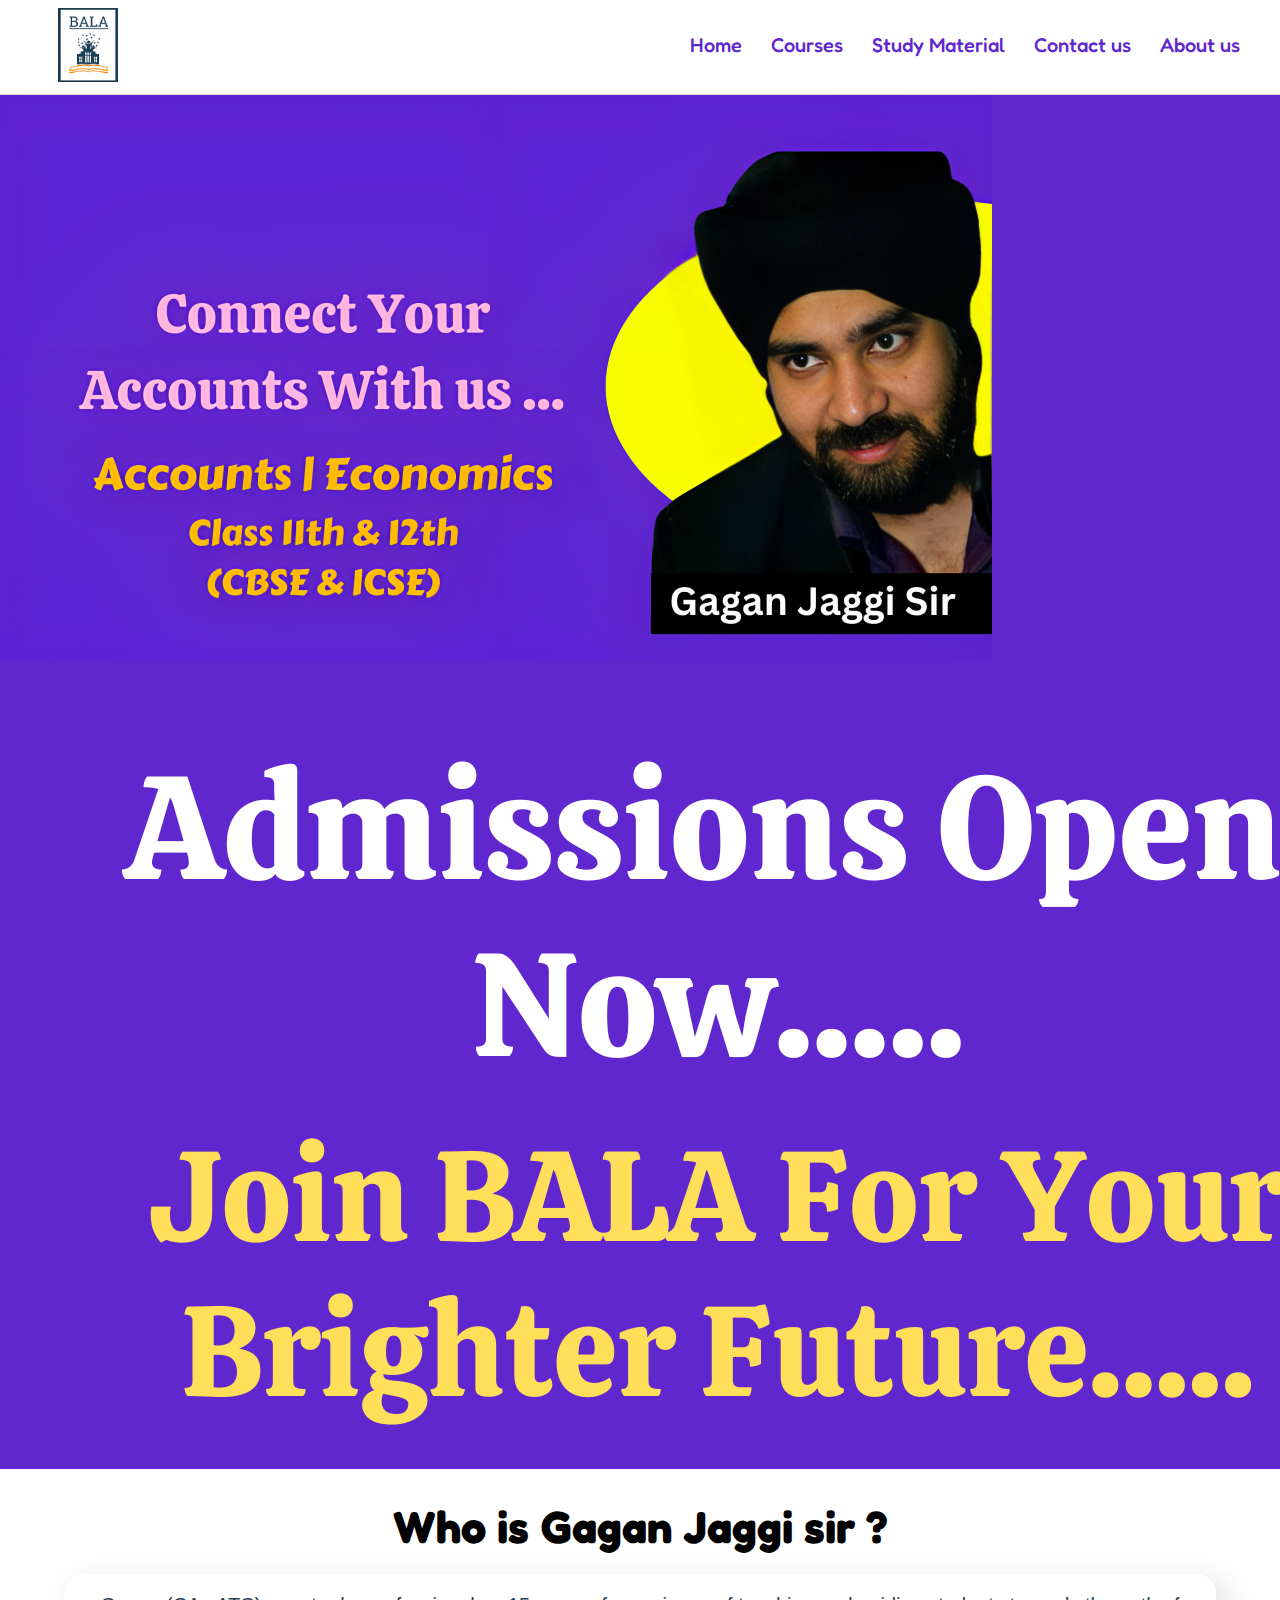
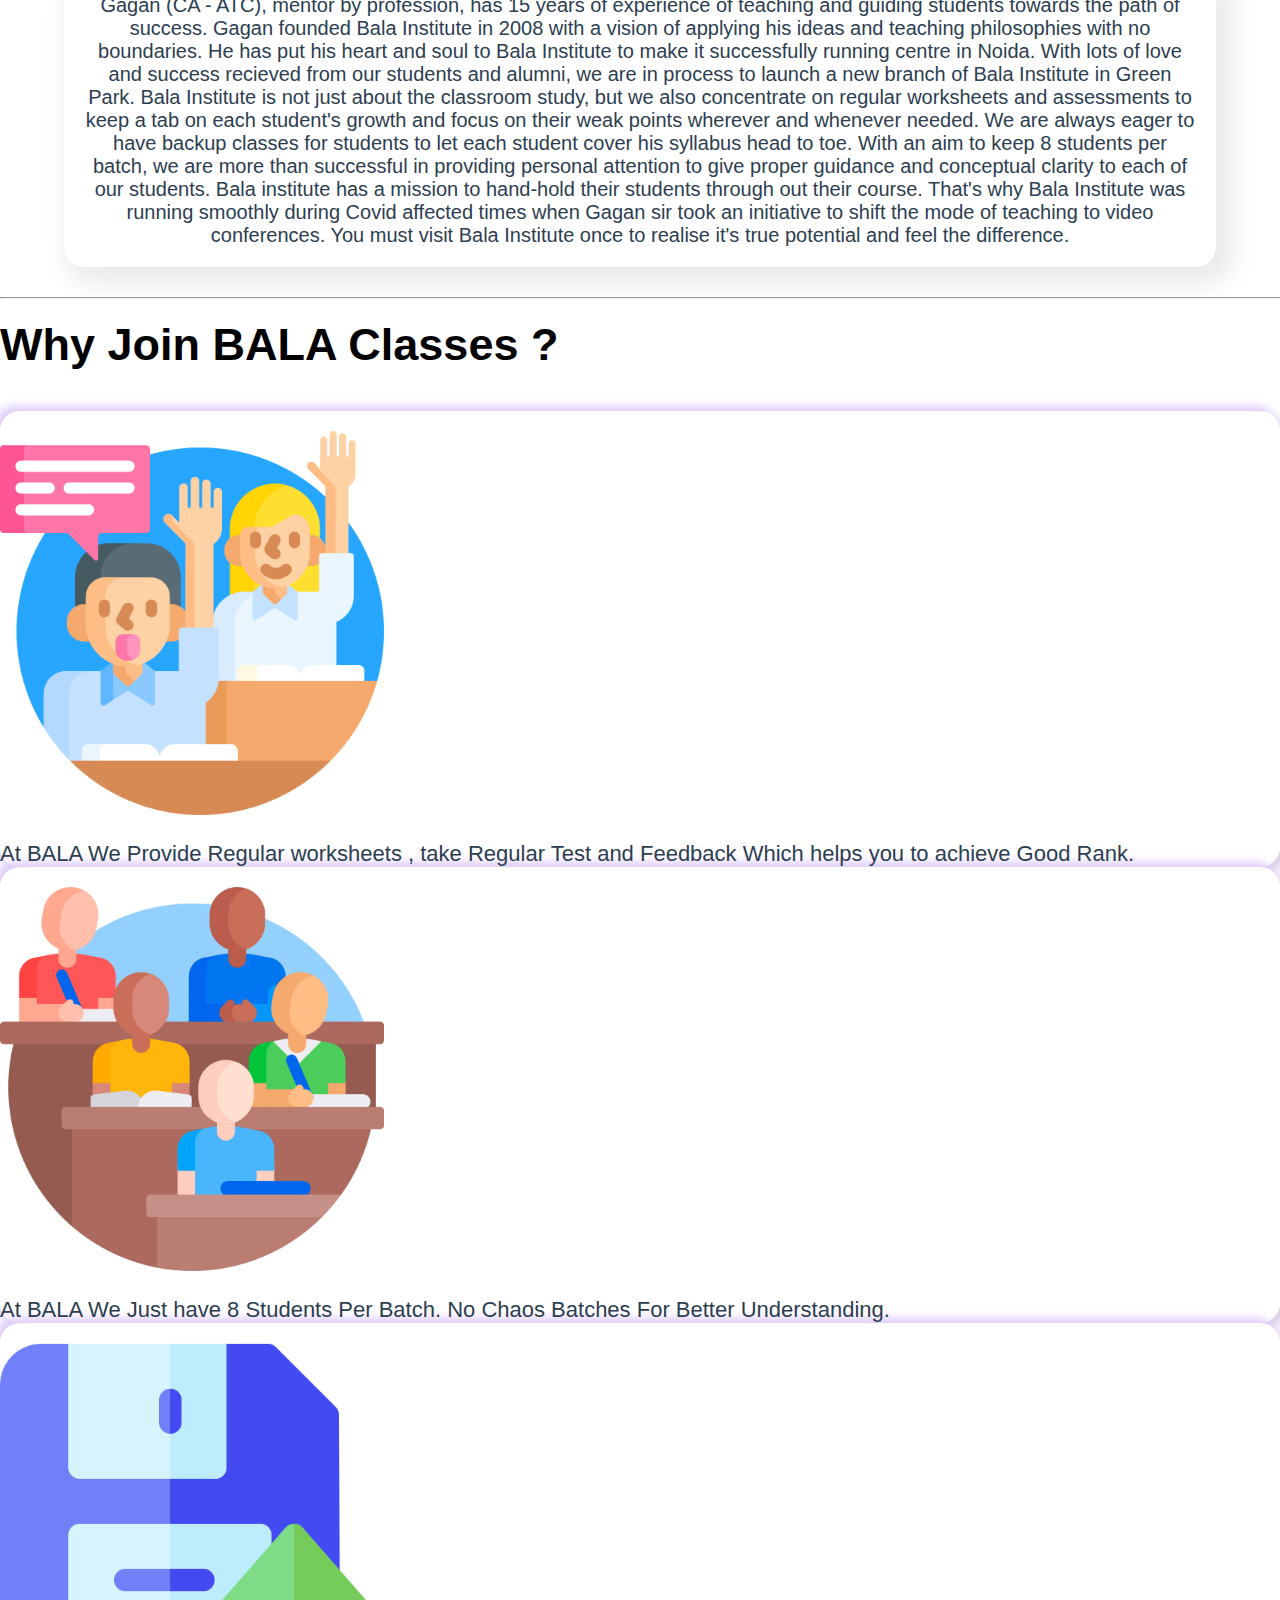
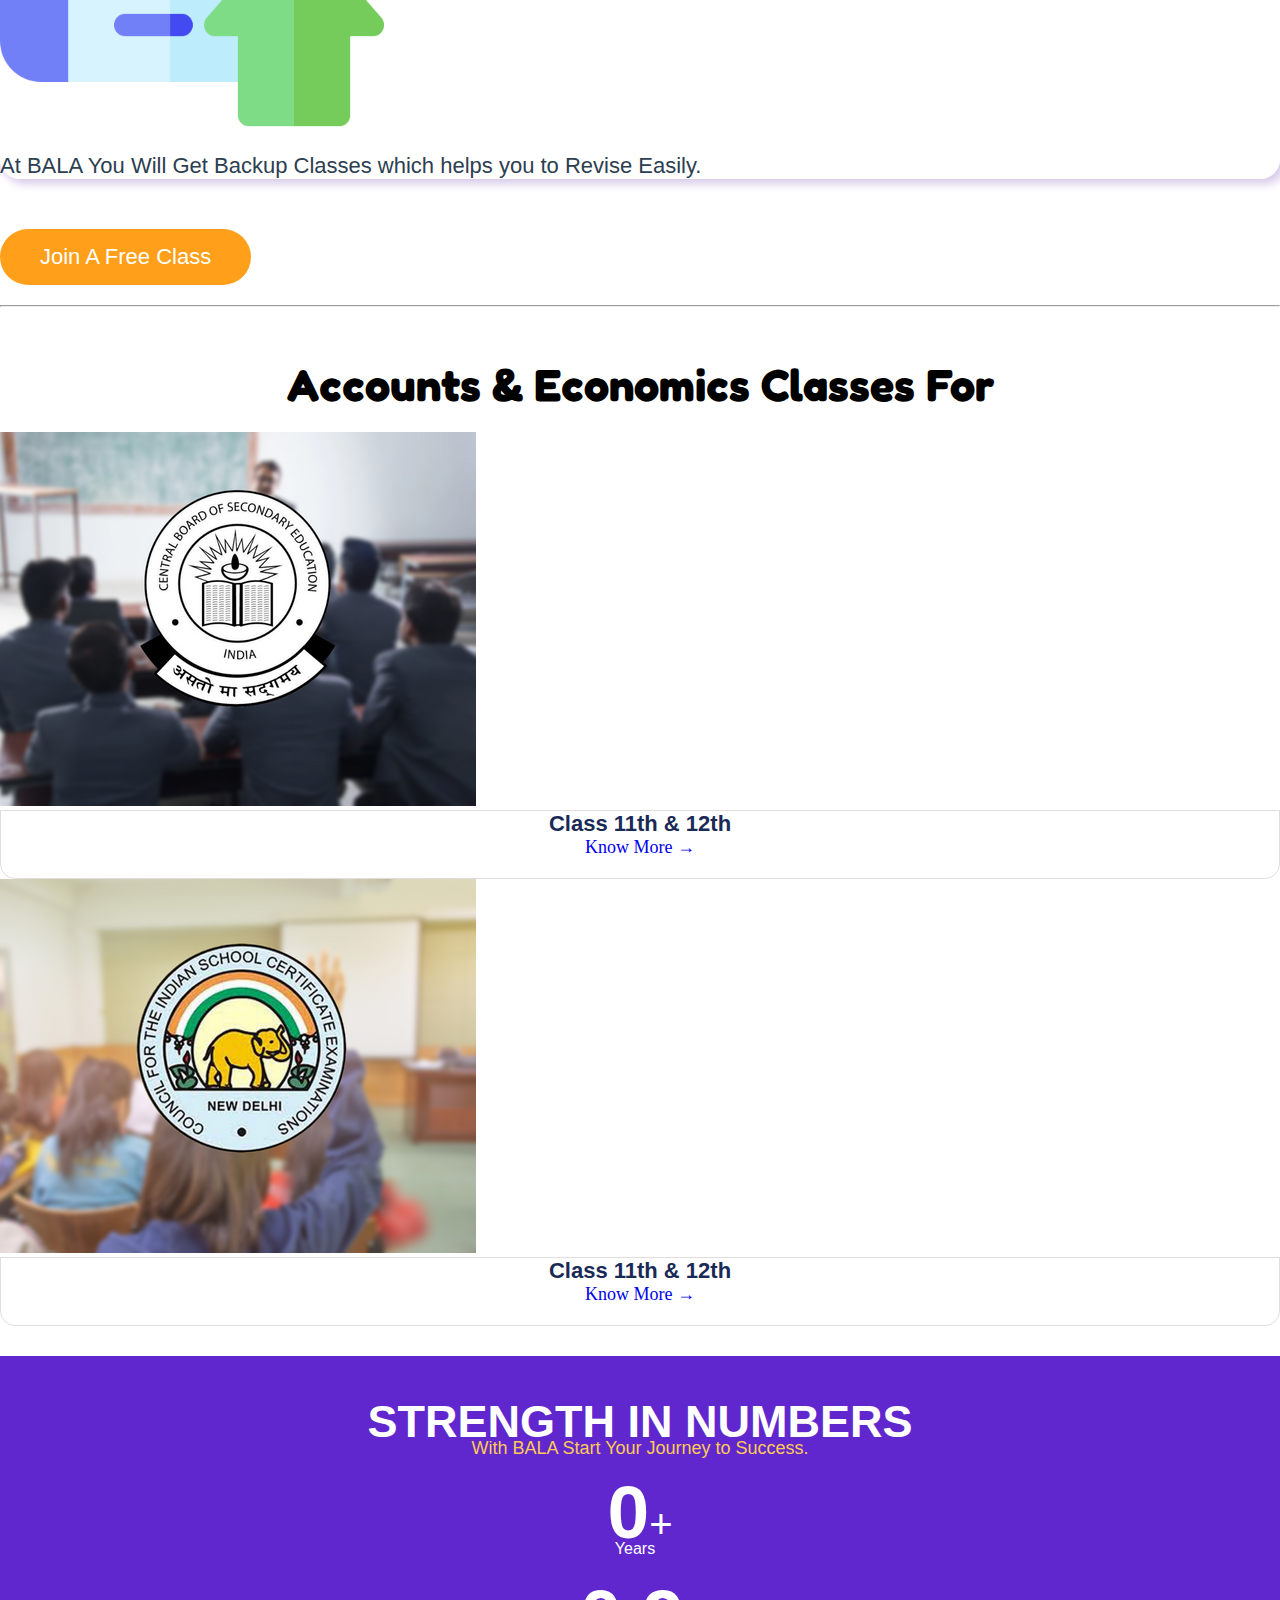
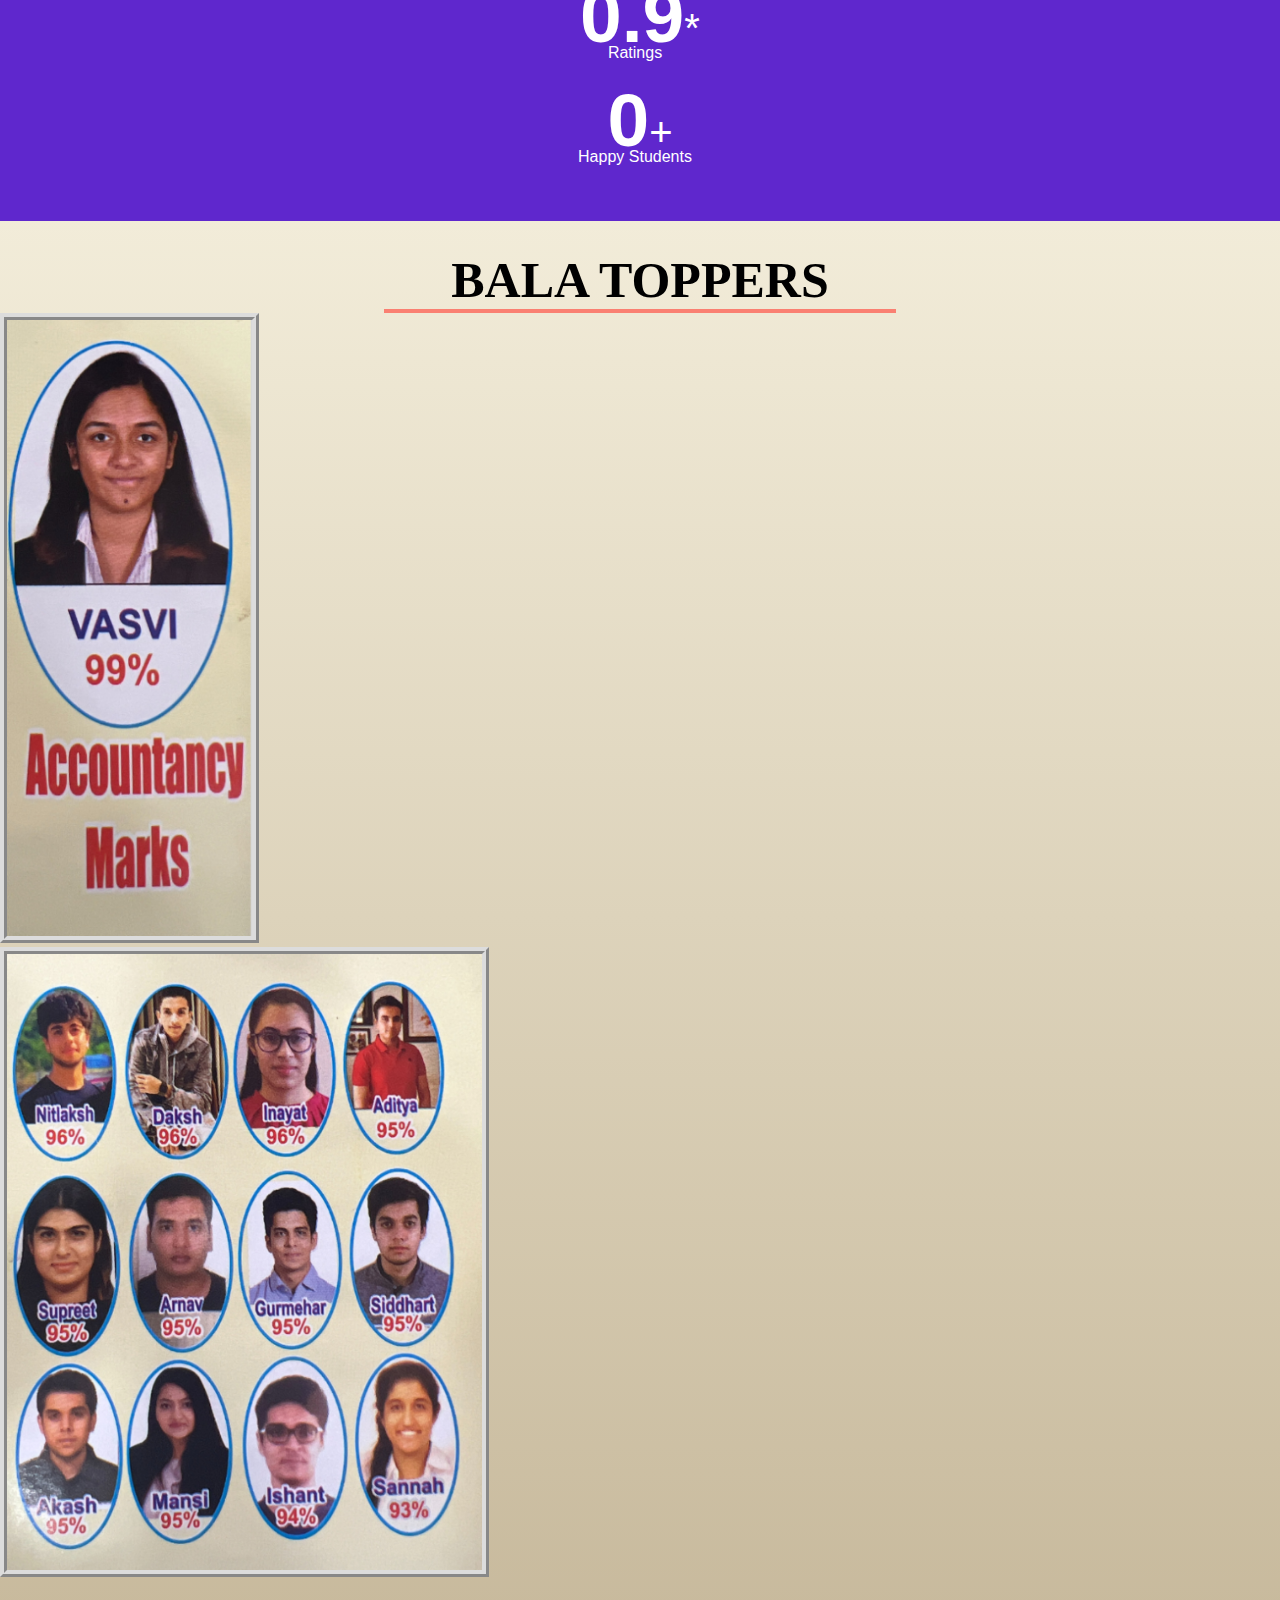
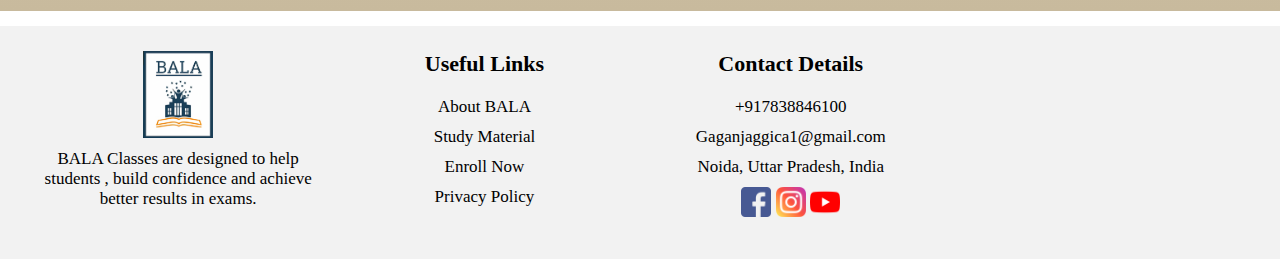
==== index.html @ 003f3a85 "completed" ====
<!doctype html>
<html lang="en">
  <head>
    <meta charset="utf-8">
    <meta name="viewport" content="width=device-width, initial-scale=1">
    <link rel="icon" type="image/x-icon" href="/assets/bala-temp.png">
    <title>BALA COMMERCE CLASSES</title>
    <!-- Bootstrap css-->
    <link href="https://cdn.jsdelivr.net/npm/bootstrap@5.3.0-alpha3/dist/css/bootstrap.min.css" rel="stylesheet" integrity="sha384-KK94CHFLLe+nY2dmCWGMq91rCGa5gtU4mk92HdvYe+M/SXH301p5ILy+dN9+nJOZ" crossorigin="anonymous">
    <!-- Google fonts cdn-->
    <link rel="preconnect" href="https://fonts.googleapis.com">
<link rel="preconnect" href="https://fonts.gstatic.com" crossorigin>
<link href="https://fonts.googleapis.com/css2?family=Fredoka:wght@300;400;500;600;700&display=swap" rel="stylesheet">
<link href="https://fonts.googleapis.com/css2?family=Carter+One&display=swap" rel="stylesheet">
<!-- animate css cdn-->
<link
rel="stylesheet"
href="https://cdnjs.cloudflare.com/ajax/libs/animate.css/4.1.1/animate.min.css"
/>
<!-- bootstrap icons cdn-->
<link rel="stylesheet" href="https://cdn.jsdelivr.net/npm/bootstrap-icons@1.10.4/font/bootstrap-icons.css">
<!-- Custom CSS -->
    <link rel="stylesheet" href="css/style.css">
    <link rel="stylesheet" href="css/media.css">
  </head>
  <body>
    <!-- Navigation starts here-->
   <div class="navigation">
    <div class="left-nav">
      <a href="index.html">
        <img src="assets/bala-temp.png" alt="_logobalacommerce">
      </a>
    </div>
   <div class="right-nav">
       <a href="/index.html">Home</a>
       <a href="courses.html">Courses</a>
       <a href="study.html">Study Material</a>
       <a href="contact.html">Contact us</a>
       <a href="About.html">About us</a>
       <a href="#" class="bi bi-x-lg close-icon"></a>
   </div>
   <div class="right-nav-op" >
     <span class="bi bi-list"></span>
   </div>
</div>
<!-- Banner Starts Here -->
<main>
  <div id="carouselExampleSlidesOnly" class="carousel slide container" data-bs-ride="carousel">
  <div class="carousel-inner row">
    <div class="carousel-item active">
      <img src="assets/balacars1.png" class="d-block w-100" alt="_balacars">
    </div>
    <div class="carousel-item">
      <img src="assets/balacars3.png" class="d-block w-100" alt="balacars">
    </div>
  </div>
</div>
</main>
<!-- Who is Jaggi Sir -->
  <section class="whojag">
     <h2>Who is Gagan Jaggi sir ?</h2>
     <div class="aboutjag">
      <p>Gagan (CA - ATC), mentor by profession, has 15 years of experience of teaching and guiding students towards the path of success. Gagan founded Bala Institute in 2008 with a vision of applying his ideas and teaching philosophies with no boundaries. He has put his heart and soul to Bala Institute to make it successfully running centre in Noida. With lots of love and success recieved from our students and alumni, we are in process to launch a new branch of Bala Institute in Green Park.
        Bala Institute is not just about the classroom study, but we also concentrate on regular worksheets and assessments to keep a tab on each student's growth and focus on their weak points wherever and whenever needed. We are always eager to have backup classes for students to let each student cover his syllabus head to toe. With an aim to keep 8 students per batch, we are more than successful in providing personal attention to give proper guidance and conceptual clarity to each of our students.
        Bala institute has a mission to hand-hold their students through out their course. That's why Bala Institute was running smoothly during Covid affected times when Gagan sir took an initiative to shift the mode of teaching to video conferences. You must visit Bala Institute once to realise it's true potential and feel the difference.</p>
     </div>
  </section>
<hr>
  <!-- Why join Bala starts here -->
  <section class="container-fluid whybala text-center">
     <h2 class="text-center">Why Join BALA Classes ?</h2>
     <div class="row cardss justify-content-around text-center">
      <div class="col-10 col-sm-10 col-md-10 col-lg-10 col-xl-3 col-xxl-3  c1 mt-5 pt-5 pb-5">
        <img src="assets/class.png" alt="_studentsiconhere">
        <p>At BALA We Provide Regular worksheets , take Regular Test and Feedback Which helps you to achieve Good Rank. </p>
      </div>
      <div class="col-10 col-sm-10 col-md-10 col-lg-10 col-xl-3 col-xxl-3  c2 mt-5 pt-5 pb-5">
        <img src="assets/audience.png" alt="_studentsiconhere">
         <p>At BALA We Just have 8 Students Per Batch. No Chaos Batches 
          For Better Understanding.</p>
      </div>
      <div class="col-10 col-sm-10 col-md-10 col-lg-10 col-xl-3 col-xxl-3  c3 mt-5 pt-5 pb-5">
        <img src="assets/arrow.png" alt="_backupsignhere">
           <p>
              At BALA You Will Get Backup Classes which helps you to Revise Easily.
           </p>
      </div>
     </div>
     <a href="contact.html">Join A Free Class</a>
  </section>
  <hr>
<!--
    courses section starts here
  -->
  <section class="courses-cb-isc">
    <div class="container socci">
        <h2>Accounts & Economics Classes For </h2>
     <div class="row justify-content-around main-coursee">
       <div class="col-sm-10 col-md-5 col-lg-5 col-xl-5 col-xxl-5">
         <div class="cbse-imge">
           <img src="assets/cbse.png" alt="_cbse" class="img-fluid">
          <div class="captionme">
            <p>Class 11th & 12th</p>
            <a href="#">Know More &rarr;</a>
          </div>
         </div>
       </div>
       <div class="col-sm-10 col-md-5 col-lg-5 col-xl-5 col-xxl-5" >
        <div class="isc-imge">
         <img src="assets/icse.png" alt="_icse" class="img-fluid">
         <div class="captionme">
          <p>Class 11th & 12th</p>
          <a href="#">Know More &rarr;</a>
        </div>
        </div>
       </div>
     </div>
    </div>
</section>


  <!-- Strength Section starts Here-->
  <section class="strength">
    <div id="app"></div>
    <div class="box container">
			<h1>STRENGTH IN NUMBERS</h1>
      <p>With BALA Start Your Journey to Success.</p>
			<div class="row counters justify-content-around">
				<div class="col-sm-10 col-md-3 col-lg-3 col-xl-3 col-xxl-3 count-1">
          <h3 class="exp">0</h3><span>+</span>
          <p>Years</p>
        </div>
				<div class="col-sm-10 col-md-3 col-lg-3 col-xl-3 col-xxl-3 count-2">
          <h3 class="rating">0</h3><span>*</span>
          <p>Ratings</p>
        </div>
				<div class="col-sm-10 col-md-3 col-lg-3 col-xl-3 col-xxl-3 count-3">
          <h3 class="student">0</h3><span>+</span>
          <p>Happy Students</p>
        </div>
			<div>
    </div>
  </section> 

  <!-- 
    Our toppers section starts here
  -->
  <div class="all-toppers">
    <div class="container">
      <h1>BALA TOPPERS</h1>
      <div class="row justify-content-center text-center">
        <div class="col-sm-11 col-md-11 col-lg-5 col-xl-5 col-xxl-5 mt-4">
          <img src="assets/finaltopmai.png" alt="_topper4" class="img-fluid finaltopmai">
        </div>
        <div class="col-sm-11 col-md-11 col-lg-6 col-xl-6 col-xxl-6 mt-4">
          <img src="assets/finaltopper2.png" alt="_topper3" class="img-fluid finaltopmai">
        </div>
      </div>
    </div>
  </div>
  <!-- Footer Starts Here-->
  <footer>
    <div class="footer-div">
      <ul class="logo-list">
        <li>
          <img
            src="assets/bala-temp.png"
            alt="logo"
            class="footer-logo"
          />
        </li>
        <li class="bala-foot">
          BALA Classes are designed to help students , build confidence and achieve better results in exams.
        </li>
      </ul>
      <ul class="links-list">
        <li>Useful Links</li>
        <li><a href="About.html">About BALA</a></li>
        <li><a href="study.html">Study Material</a></li>
        <li><a href="contact.html">Enroll Now</a></li>
        <li><a href="#">Privacy Policy</a></li>
      </ul>
      <ul class="contact-list">
        <li>Contact Details</li>
        <li><a href="callto:+917838846100">+917838846100</a></li>
        <li><a href="mailto:Gaganjaggica1@gmail.com">Gaganjaggica1@gmail.com</a></li>
        <li>Noida, Uttar Pradesh, India</li>
        <li class="social-links">
          <a href="#"
            ><img
              src="assets/facebook.png"
              alt="facebook"
          /></a>
          <a href="#">
            <img src="assets/instagram.png" alt="_instagram" class="insta-icon">
          </a>

          <a href="#"
            ><img
              src="assets/youtube.png"
              alt="youtube" class="yt-icon"
          /></a>
        </li>
      </ul>
      <div class="map-div">
        <iframe
            src="https://www.google.com/maps/embed?pb=!1m18!1m12!1m3!1d3504.334785190725!2d77.20129307517684!3d28.559707987384673!2m3!1f0!2f0!3f0!3m2!1i1024!2i768!4f13.1!3m3!1m2!1s0x390ce3df989c2bfd%3A0x7bc8a2df346b43cc!2sbala%20-%20Accounts%20classes%20in%20Green%20Park!5e0!3m2!1sen!2sus!4v1681497735115!5m2!1sen!2sus"
            width="100%"
            height="100%"
            style="border: 0"
            allowfullscreen=""
            loading="lazy"
            referrerpolicy="no-referrer-when-downgrade"
          ></iframe>
      </div>
    </div>
  </footer>
  <!-- Fixed nav -->
  <!-- <div class="social-d">
    <a href="#"><img src="assets/facebook.png" alt="_facebooklogo"></a>
    <a href="#"><img src="assets/instagram.png" alt="_instagramlogo"></a>
    <a href="#"><img src="assets/youtube.png" alt="_youtubelogo"></a>
  </div> -->
<script src="js/custom.js"></script>
    <!-- bootstrap js-->
    <script src="https://cdn.jsdelivr.net/npm/bootstrap@5.3.0-alpha3/dist/js/bootstrap.bundle.min.js" integrity="sha384-ENjdO4Dr2bkBIFxQpeoTz1HIcje39Wm4jDKdf19U8gI4ddQ3GYNS7NTKfAdVQSZe" crossorigin="anonymous"></script>
  </body>
</html>
---- css/style.css ----
@import "nav.css";
@import "footer.css";
@import "strength.css";
@import "toppers.css";
*{
    margin: 0;
    padding: 0;
    box-sizing: border-box;
}
/* navigation css */

/* banner css starts here */
main{
    background-color: #5f27cd;
}
main img{
    object-fit: contain;
}
/* who is jag css starts here */

.whojag{
    text-align: center;
    padding: 30px 0px;
    max-width: 90%;
    margin: auto;
}
.whojag h2{
    font-family: 'Fredoka', sans-serif;
    font-size: 45px;
    margin-bottom: 20px;
}
.aboutjag p{
    font-size: 20px;
    color: #2c3e50;
    font-family: 'Gill Sans', 'Gill Sans MT', Calibri, 'Trebuchet MS', sans-serif;
    -webkit-box-shadow: 10px 10px 24px 8px rgba(235,235,235,1);
-moz-box-shadow: 10px 10px 24px 8px rgba(235,235,235,1);
box-shadow: 10px 10px 24px 8px rgba(235,235,235,1);
padding: 20px;
border-radius: 20px;
}
/* why bala css starts here*/
.whybala>h2{
    font-family: Arial, Helvetica, sans-serif !important;
    font-weight: 600;
}
.cardss{
    padding: 20px 0px 30px 0px;
}
.c1,.c2,.c3{
    border-radius: 35px;
    background: linear-gradient(145deg, #ffffff, #ffffff);
    box-shadow:  5px 5px 10px #d7caea,
                 -5px -5px 10px #decafb;
/* border: 2px solid #564a87; */
border-radius: 20px;
font-family: 'Gill Sans', 'Gill Sans MT', Calibri, 'Trebuchet MS', sans-serif;
font-size: 22px;
color: #2c3e50;
}
.c1 img,.c2 img,.c3 img{
    width: 30%;
    padding: 20px 0px;
}
.whybala h2{
    font-family: 'Fredoka', sans-serif;  
    font-size: 45px;
    margin: 20px 0px;
}
.whybala a{
    display: inline-block;
color: #fff;
background-color:#ff9f1a;
text-decoration: none;
border-radius: 40px;
padding: 15px 40px;
font-size: 22px;
font-weight: 500;
font-family: Arial, Helvetica, sans-serif;
margin: 20px 0px;
}
.whybala a:hover{
    background-color: #fff;
    color: #000;
    border: 1.5px solid #ff9f1a;
}
.cardss div:hover{
    transform: scale(1.1);
    transition-duration: 1.45s;
}
/* strength section css starts here */
/* #5a4bda */
/* courses section here */
.courses-cb-isc{
    width: 100%;
    margin: 30px 0px;
}
.socci h2{
    text-align: center;
    font-family: 'Fredoka', 'sans-serif';
    font-size: 45px;
    padding: 20px 0px;
}
.captionme{
    border: 1px solid rgba(170, 161, 161, 0.364);
    border-bottom-left-radius: 15px;
    border-bottom-right-radius: 15px;
    text-align: center;
    padding-bottom: 20px;
}
.captionme p{
    color: #192a56;
    font-family: Arial, Helvetica, sans-serif;
    font-size: 22px;
    font-weight: 600;
}
.captionme a{
    text-decoration: none;
   font-size: 18px;
}
.main-coursee div:hover{
    transform: scale(1.1);
    transition-duration: 1.45s;
}
/* footer css here */

  /* social fixed buttons css here */
  .social-d{
    width: 4%;
    padding: 15px;
    display: flex;
    flex-direction: column;
    background-color: #fff;
    text-align: center;
    position: fixed;
    top: 70%;
    left: 2%;
    border-radius: 100px;
    z-index: 9999;
  }
  .social-d img{
    width: 100%;
    border-radius: 100%;
   margin-top: 10px;
  }
  /* media queries here */

  /* clicking nav css here */
  
  .d-nonee{
    display: none;
  }
---- css/media.css ----
@media only screen and (max-width: 1200px) {
  .right-nav a {
    margin-left: 15px;
  }
  .social-d {
    width: 6%;
    left: 0%;
  }
}

@media only screen and (max-width: 1060px) {
  .social-d {
    top: 30%;
    width: 7%;
    left: 2%;
  }
  .right-nav {
    display: none;
  }
  .right-nav-op {
    display: block;
    font-size: 50px;
    color: #000;
    text-align: right;
    margin-right: 40px;
    position: relative;
    top: 15px;
  }
  .close-icon {
    display: block;
    position: relative;
    top: -500px !important;
    right: -85% !important;
  }
  .close-icon:hover {
    border: none !important;
  }
}

@media only screen and (max-width: 750px) {
  .social-d {
    width: 8.6%;
    top: 20%;
  }
}
@media only screen and (max-width: 600px) {
  .social-d {
    width: 9.6%;
    top: 44%;
    left: 0%;
  }
  .whojag h2 {
    font-size: 30px;
  }
  .footer-div {
    flex-direction: column;
  }
  ul {
    width: 95%;
  }

  .gallery {
    grid-template-columns: repeat(2, 1fr);
  }
}
@media only screen and (max-width: 550px) {
  .social-d {
    width: 10.6%;
    top: 42%;
  }
}
@media only screen and (max-width: 450px) {
  .social-d {
    width: 12%;
    top: 38%;
  }
}
@media only screen and (max-width: 380px) {
  .social-d {
    flex-direction: row;
    width: 40%;
    padding: 0;
    height: fit-content;
  }
  .social-d img {
    width: 80%;
    margin: 0;
    margin-left: 10px !important;
  }
}
.clicknavicon {
  display: flex;
  flex-direction: column;
  justify-content: space-evenly;
  position: fixed;
  top: 0%;
  left: 0%;
  background-color: #fff;
  height: 650px;
  z-index: 99999;
}
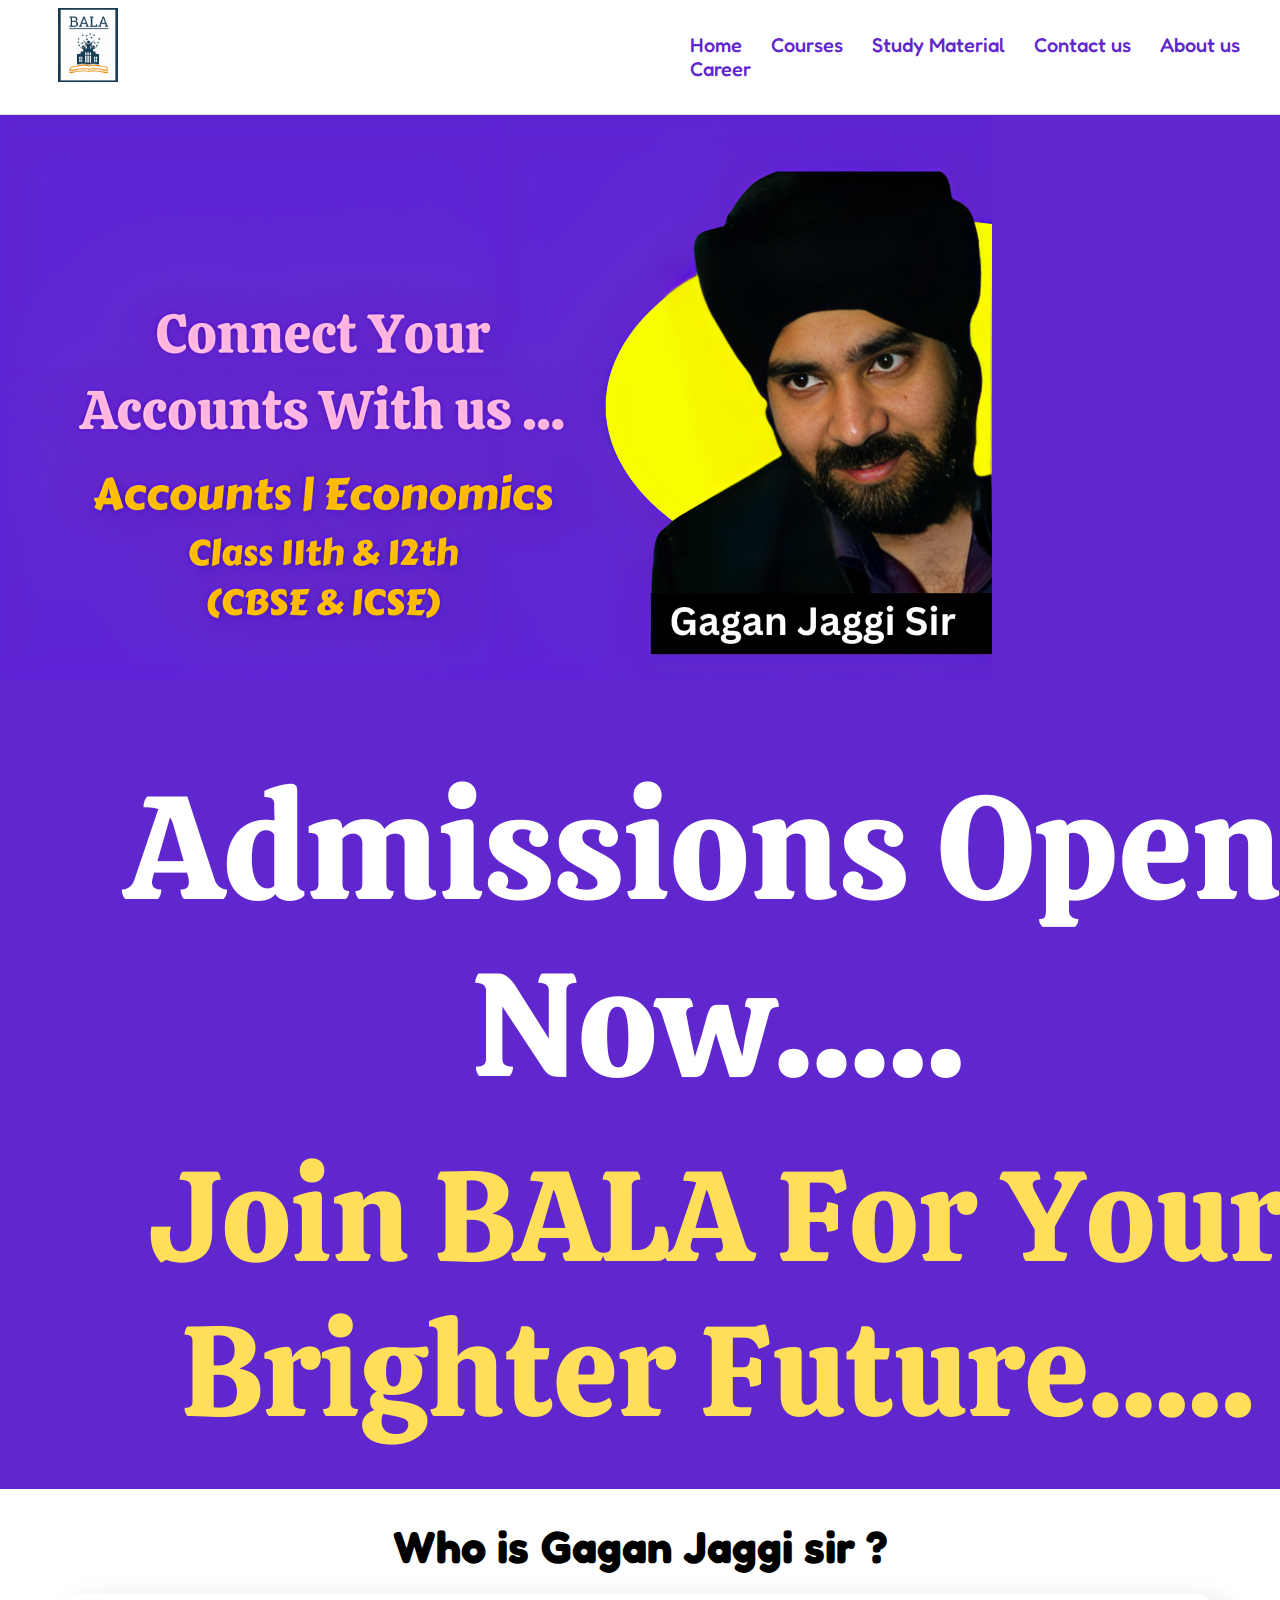
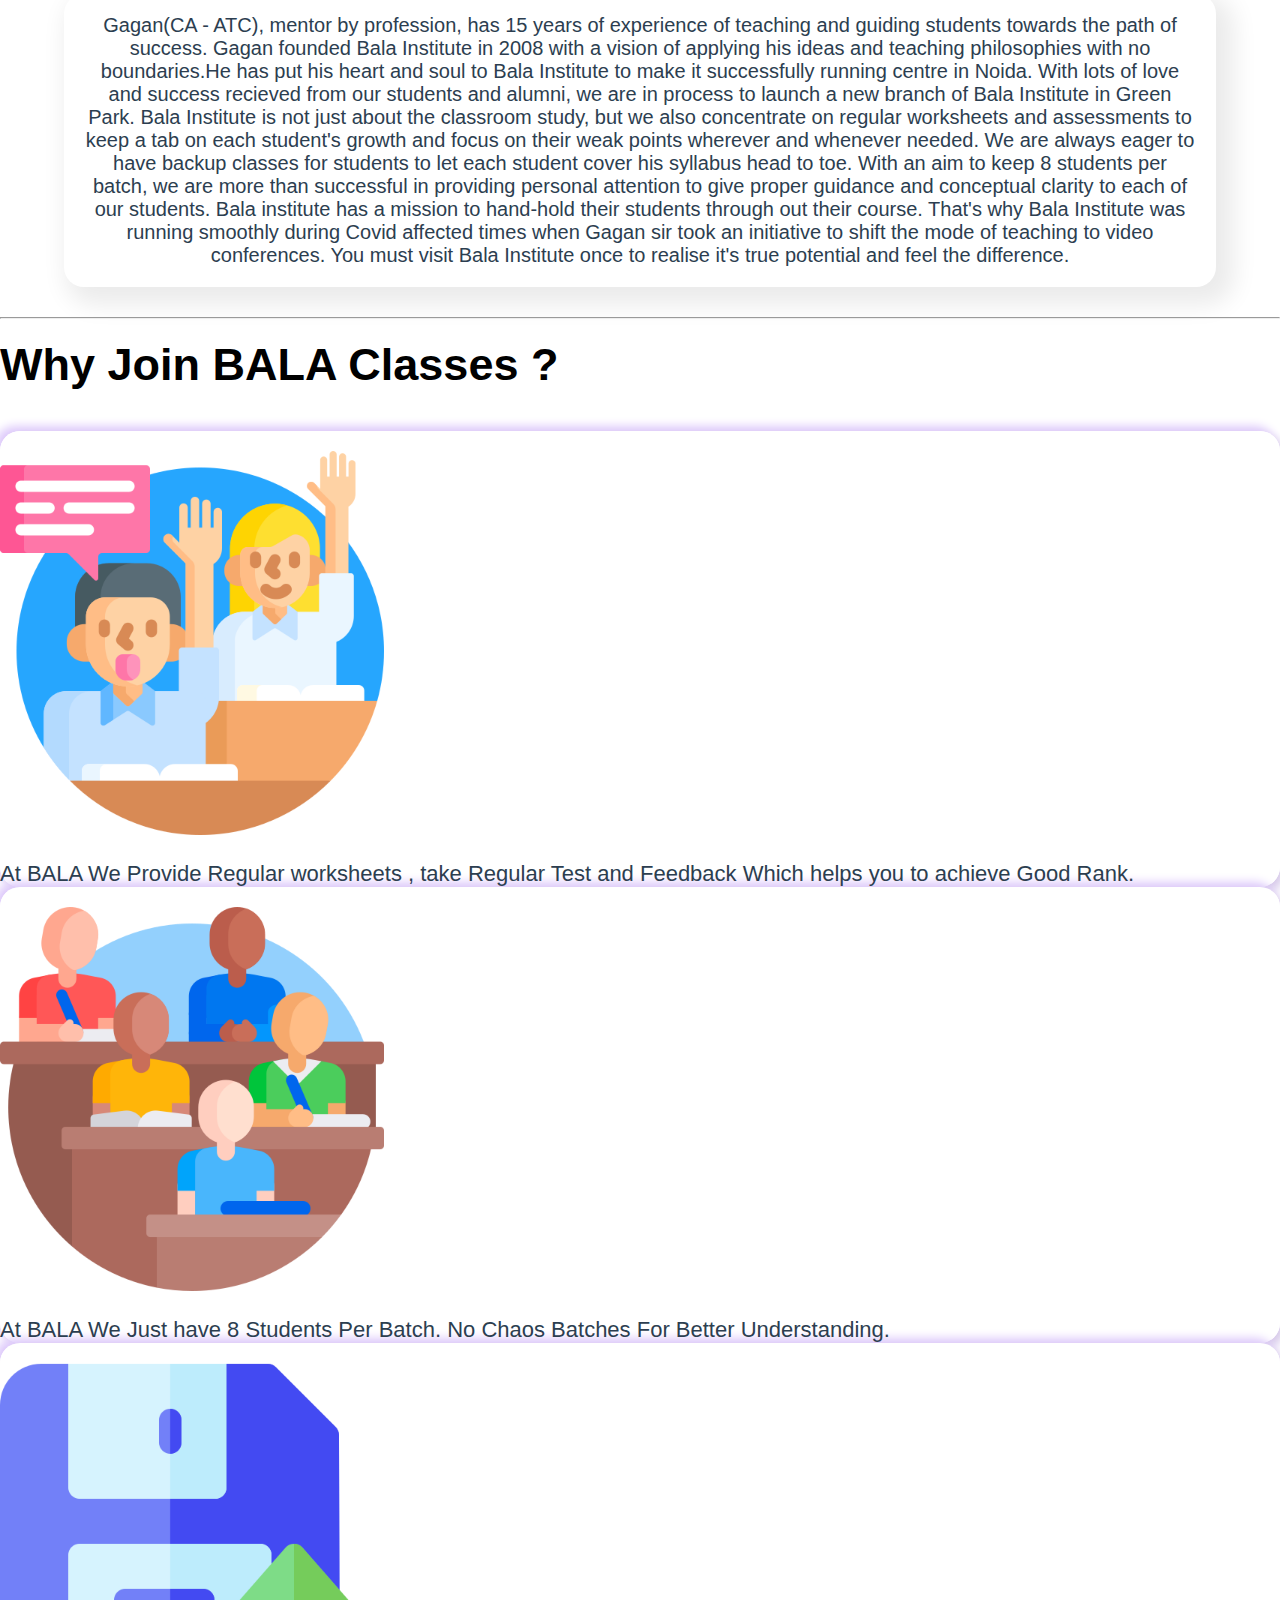
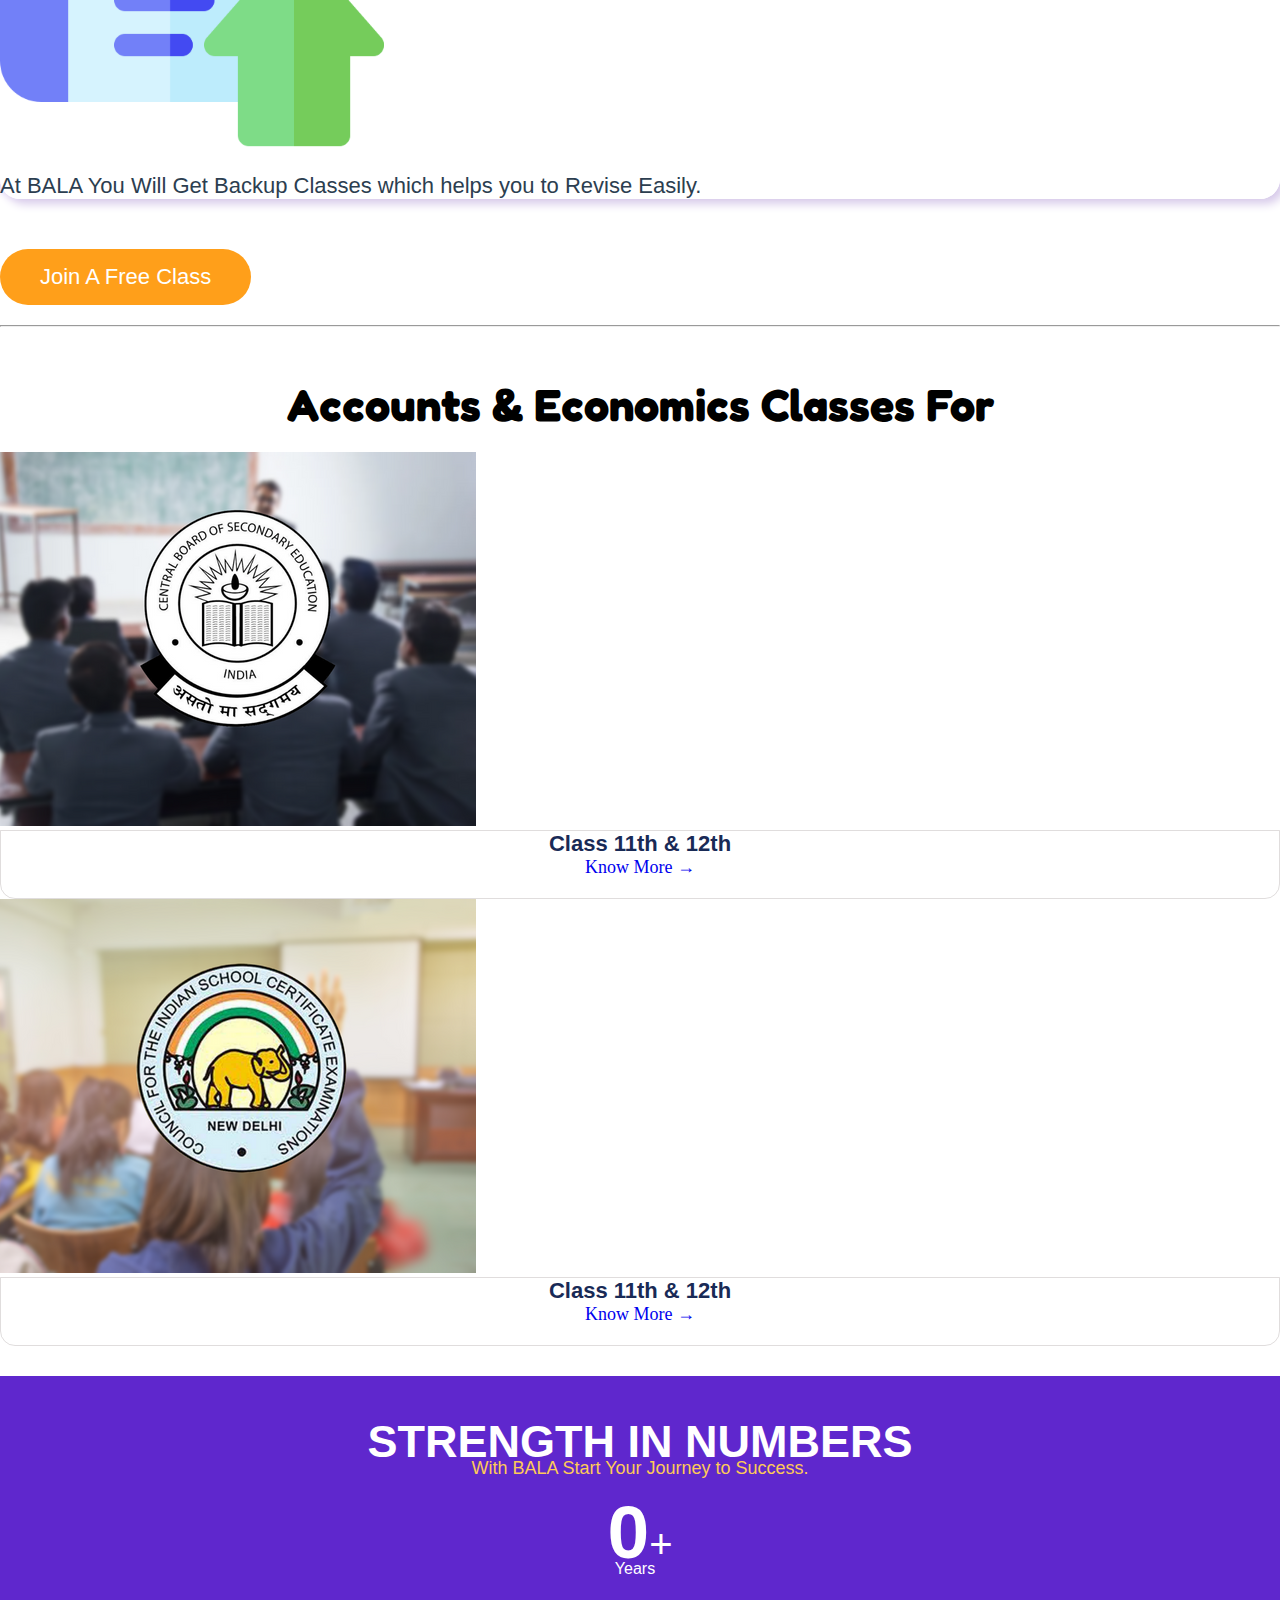
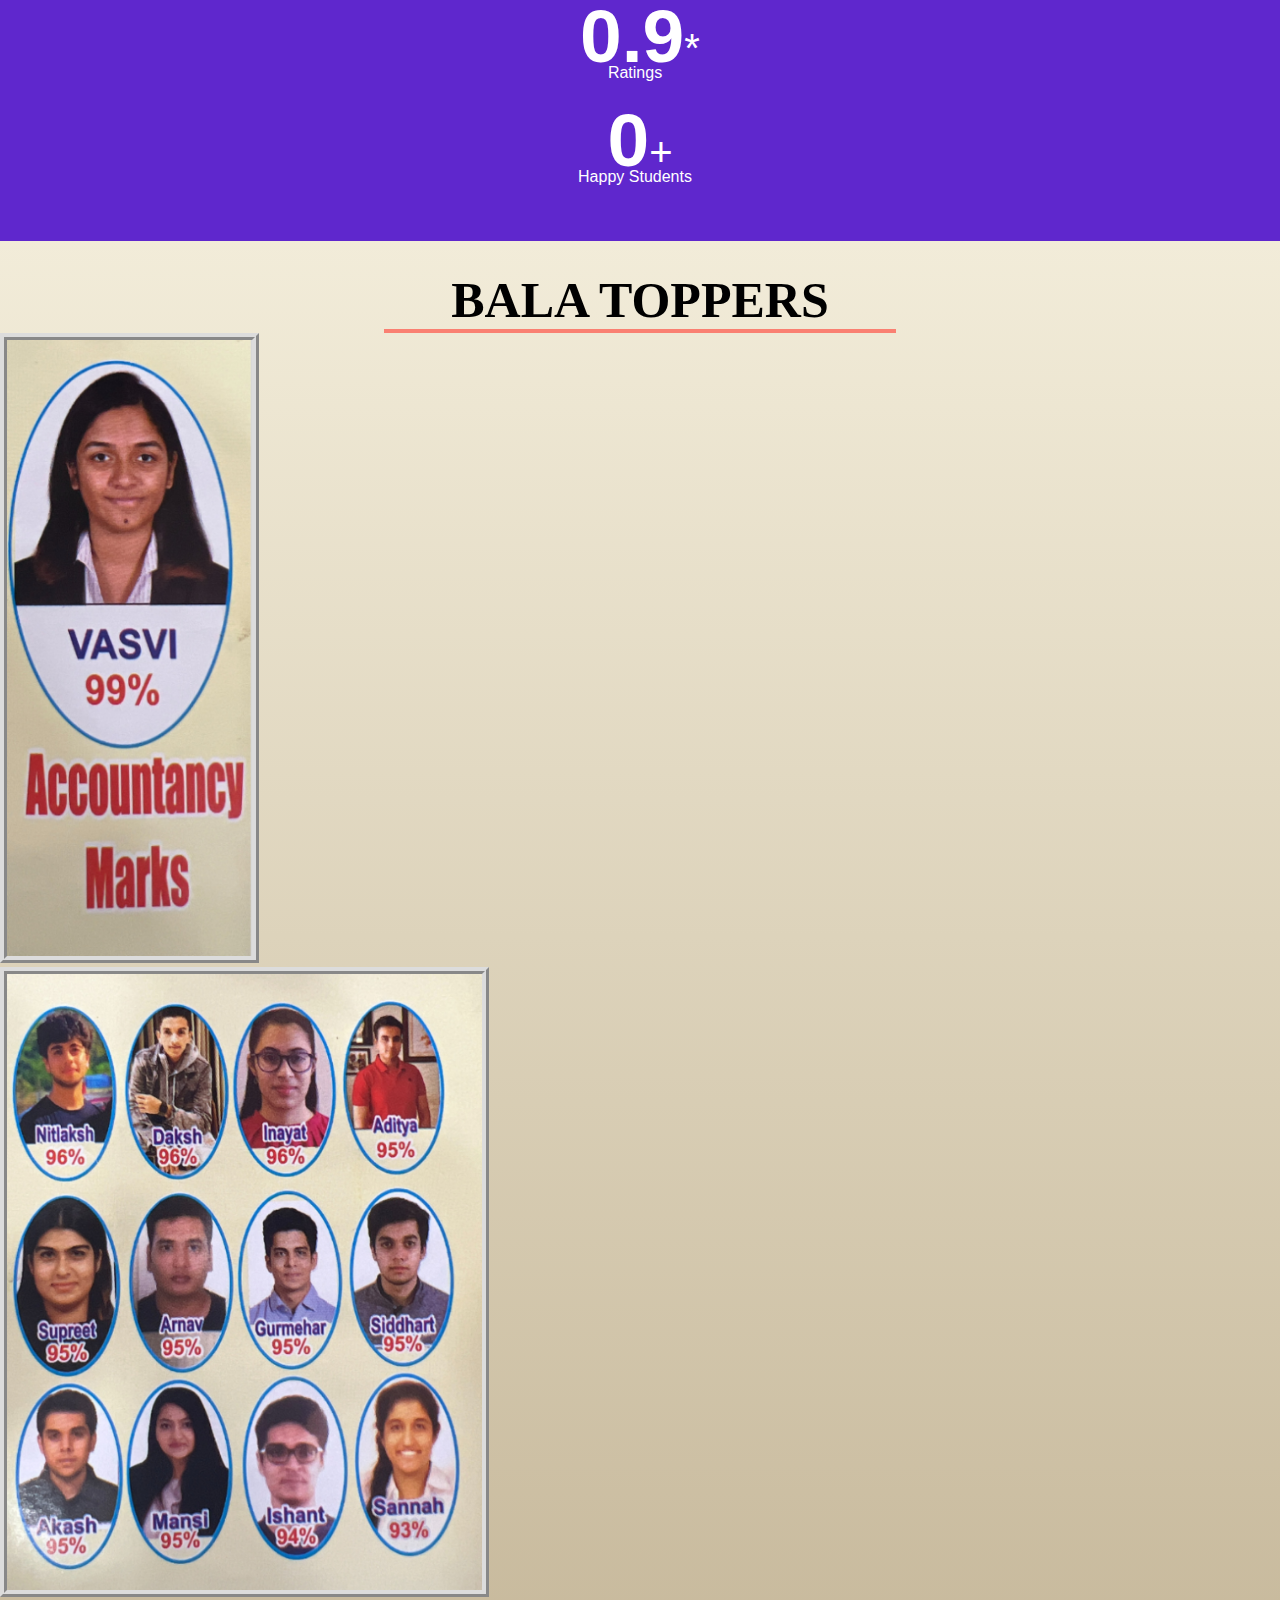
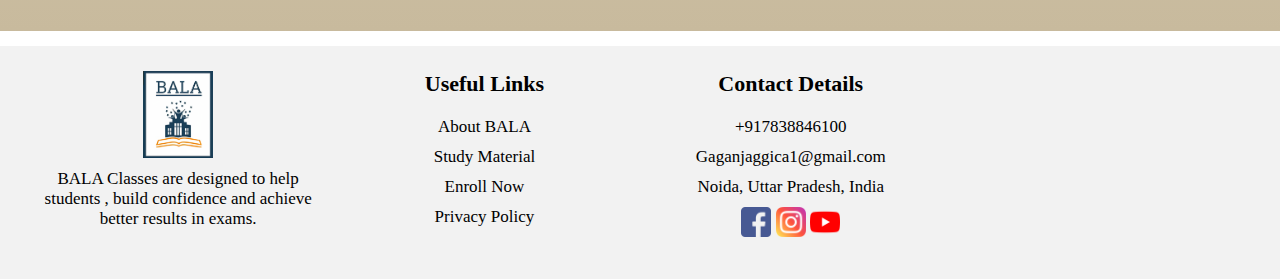
==== commit 78d27eb8: "d" ====
--- a/index.html
+++ b/index.html
@@ -37,6 +37,7 @@
        <a href="study.html">Study Material</a>
        <a href="contact.html">Contact us</a>
        <a href="About.html">About us</a>
+       <a href="/career.html">Career</a>
        <a href="#" class="bi bi-x-lg close-icon"></a>
    </div>
    <div class="right-nav-op" >
@@ -60,9 +61,9 @@
   <section class="whojag">
      <h2>Who is Gagan Jaggi sir ?</h2>
      <div class="aboutjag">
-      <p>Gagan (CA - ATC), mentor by profession, has 15 years of experience of teaching and guiding students towards the path of success. Gagan founded Bala Institute in 2008 with a vision of applying his ideas and teaching philosophies with no boundaries. He has put his heart and soul to Bala Institute to make it successfully running centre in Noida. With lots of love and success recieved from our students and alumni, we are in process to launch a new branch of Bala Institute in Green Park.
+      <p><span> Gagan(CA - ATC), mentor by profession, has 15 years of experience of teaching and guiding students towards the path of success. Gagan founded Bala Institute in 2008 with a vision of applying his ideas and teaching philosophies with no boundaries.He has put his heart</span><span class="read-more-text"> and soul to Bala Institute to make it successfully running centre in Noida. With lots of love and success recieved from our students and alumni, we are in process to launch a new branch of Bala Institute in Green Park.
         Bala Institute is not just about the classroom study, but we also concentrate on regular worksheets and assessments to keep a tab on each student's growth and focus on their weak points wherever and whenever needed. We are always eager to have backup classes for students to let each student cover his syllabus head to toe. With an aim to keep 8 students per batch, we are more than successful in providing personal attention to give proper guidance and conceptual clarity to each of our students.
-        Bala institute has a mission to hand-hold their students through out their course. That's why Bala Institute was running smoothly during Covid affected times when Gagan sir took an initiative to shift the mode of teaching to video conferences. You must visit Bala Institute once to realise it's true potential and feel the difference.</p>
+        Bala institute has a mission to hand-hold their students through out their course. That's why Bala Institute was running smoothly during Covid affected times when Gagan sir took an initiative to shift the mode of teaching to video conferences. You must visit Bala Institute once to realise it's true potential and feel the difference.</span><button class="read-more-btn" onclick="handleReadMore()"> &nbsp;&nbsp;read more...</button><button class="read-less-btn" onclick="handleReadLess()"> read less...</button></p>
      </div>
   </section>
 <hr>
--- a/css/style.css
+++ b/css/style.css
@@ -2,151 +2,180 @@
 @import "footer.css";
 @import "strength.css";
 @import "toppers.css";
-*{
-    margin: 0;
-    padding: 0;
-    box-sizing: border-box;
+* {
+  margin: 0;
+  padding: 0;
+  box-sizing: border-box;
 }
 /* navigation css */
 
 /* banner css starts here */
-main{
-    background-color: #5f27cd;
+main {
+  background-color: #5f27cd;
 }
-main img{
-    object-fit: contain;
+main img {
+  object-fit: contain;
 }
 /* who is jag css starts here */
 
-.whojag{
-    text-align: center;
-    padding: 30px 0px;
-    max-width: 90%;
-    margin: auto;
+.whojag {
+  text-align: center;
+  padding: 30px 0px;
+  max-width: 90%;
+  margin: auto;
 }
-.whojag h2{
-    font-family: 'Fredoka', sans-serif;
-    font-size: 45px;
-    margin-bottom: 20px;
+.whojag h2 {
+  font-family: "Fredoka", sans-serif;
+  font-size: 45px;
+  margin-bottom: 20px;
 }
-.aboutjag p{
-    font-size: 20px;
-    color: #2c3e50;
-    font-family: 'Gill Sans', 'Gill Sans MT', Calibri, 'Trebuchet MS', sans-serif;
-    -webkit-box-shadow: 10px 10px 24px 8px rgba(235,235,235,1);
--moz-box-shadow: 10px 10px 24px 8px rgba(235,235,235,1);
-box-shadow: 10px 10px 24px 8px rgba(235,235,235,1);
-padding: 20px;
-border-radius: 20px;
+.aboutjag p {
+  font-size: 20px;
+  color: #2c3e50;
+  font-family: "Gill Sans", "Gill Sans MT", Calibri, "Trebuchet MS", sans-serif;
+  -webkit-box-shadow: 10px 10px 24px 8px rgba(235, 235, 235, 1);
+  -moz-box-shadow: 10px 10px 24px 8px rgba(235, 235, 235, 1);
+  box-shadow: 10px 10px 24px 8px rgba(235, 235, 235, 1);
+  padding: 20px;
+  border-radius: 20px;
 }
 /* why bala css starts here*/
-.whybala>h2{
-    font-family: Arial, Helvetica, sans-serif !important;
-    font-weight: 600;
+.whybala > h2 {
+  font-family: Arial, Helvetica, sans-serif !important;
+  font-weight: 600;
 }
-.cardss{
-    padding: 20px 0px 30px 0px;
+.cardss {
+  padding: 20px 0px 30px 0px;
 }
-.c1,.c2,.c3{
-    border-radius: 35px;
-    background: linear-gradient(145deg, #ffffff, #ffffff);
-    box-shadow:  5px 5px 10px #d7caea,
-                 -5px -5px 10px #decafb;
-/* border: 2px solid #564a87; */
-border-radius: 20px;
-font-family: 'Gill Sans', 'Gill Sans MT', Calibri, 'Trebuchet MS', sans-serif;
-font-size: 22px;
-color: #2c3e50;
+.c1,
+.c2,
+.c3 {
+  border-radius: 35px;
+  background: linear-gradient(145deg, #ffffff, #ffffff);
+  box-shadow: 5px 5px 10px #d7caea, -5px -5px 10px #decafb;
+  /* border: 2px solid #564a87; */
+  border-radius: 20px;
+  font-family: "Gill Sans", "Gill Sans MT", Calibri, "Trebuchet MS", sans-serif;
+  font-size: 22px;
+  color: #2c3e50;
 }
-.c1 img,.c2 img,.c3 img{
-    width: 30%;
-    padding: 20px 0px;
+.c1 img,
+.c2 img,
+.c3 img {
+  width: 30%;
+  padding: 20px 0px;
 }
-.whybala h2{
-    font-family: 'Fredoka', sans-serif;  
-    font-size: 45px;
-    margin: 20px 0px;
+.whybala h2 {
+  font-family: "Fredoka", sans-serif;
+  font-size: 45px;
+  margin: 20px 0px;
 }
-.whybala a{
-    display: inline-block;
-color: #fff;
-background-color:#ff9f1a;
-text-decoration: none;
-border-radius: 40px;
-padding: 15px 40px;
-font-size: 22px;
-font-weight: 500;
-font-family: Arial, Helvetica, sans-serif;
-margin: 20px 0px;
+.whybala a {
+  display: inline-block;
+  color: #fff;
+  background-color: #ff9f1a;
+  text-decoration: none;
+  border-radius: 40px;
+  padding: 15px 40px;
+  font-size: 22px;
+  font-weight: 500;
+  font-family: Arial, Helvetica, sans-serif;
+  margin: 20px 0px;
 }
-.whybala a:hover{
-    background-color: #fff;
-    color: #000;
-    border: 1.5px solid #ff9f1a;
+.whybala a:hover {
+  background-color: #fff;
+  color: #000;
+  border: 1.5px solid #ff9f1a;
 }
-.cardss div:hover{
-    transform: scale(1.1);
-    transition-duration: 1.45s;
+.cardss div:hover {
+  transform: scale(1.1);
+  transition-duration: 1.45s;
 }
 /* strength section css starts here */
 /* #5a4bda */
 /* courses section here */
-.courses-cb-isc{
-    width: 100%;
-    margin: 30px 0px;
+.courses-cb-isc {
+  width: 100%;
+  margin: 30px 0px;
 }
-.socci h2{
-    text-align: center;
-    font-family: 'Fredoka', 'sans-serif';
-    font-size: 45px;
-    padding: 20px 0px;
+.socci h2 {
+  text-align: center;
+  font-family: "Fredoka", "sans-serif";
+  font-size: 45px;
+  padding: 20px 0px;
 }
-.captionme{
-    border: 1px solid rgba(170, 161, 161, 0.364);
-    border-bottom-left-radius: 15px;
-    border-bottom-right-radius: 15px;
-    text-align: center;
-    padding-bottom: 20px;
+.captionme {
+  border: 1px solid rgba(170, 161, 161, 0.364);
+  border-bottom-left-radius: 15px;
+  border-bottom-right-radius: 15px;
+  text-align: center;
+  padding-bottom: 20px;
 }
-.captionme p{
-    color: #192a56;
-    font-family: Arial, Helvetica, sans-serif;
-    font-size: 22px;
-    font-weight: 600;
+.captionme p {
+  color: #192a56;
+  font-family: Arial, Helvetica, sans-serif;
+  font-size: 22px;
+  font-weight: 600;
 }
-.captionme a{
-    text-decoration: none;
-   font-size: 18px;
+.captionme a {
+  text-decoration: none;
+  font-size: 18px;
 }
-.main-coursee div:hover{
-    transform: scale(1.1);
-    transition-duration: 1.45s;
+.main-coursee div:hover {
+  transform: scale(1.1);
+  transition-duration: 1.45s;
 }
 /* footer css here */
 
-  /* social fixed buttons css here */
-  .social-d{
-    width: 4%;
-    padding: 15px;
-    display: flex;
-    flex-direction: column;
-    background-color: #fff;
-    text-align: center;
-    position: fixed;
-    top: 70%;
-    left: 2%;
-    border-radius: 100px;
-    z-index: 9999;
+/* social fixed buttons css here */
+.social-d {
+  width: 4%;
+  padding: 15px;
+  display: flex;
+  flex-direction: column;
+  background-color: #fff;
+  text-align: center;
+  position: fixed;
+  top: 70%;
+  left: 2%;
+  border-radius: 100px;
+  z-index: 9999;
+}
+.social-d img {
+  width: 100%;
+  border-radius: 100%;
+  margin-top: 10px;
+}
+/* media queries here */
+
+/* clicking nav css here */
+
+.d-nonee {
+  display: none;
+}
+.read-more-btn {
+  display: none;
+  background-color: white;
+  border: none;
+  text-decoration: underline;
+  font-weight: bold;
+  color: black;
+  font-size: 16px;
+}
+.read-less-btn {
+  display: none;
+  background-color: white;
+  border: none;
+  text-decoration: underline;
+  font-weight: bold;
+  color: black;
+  font-size: 16px;
+}
+@media only screen and (max-width: 600px) {
+  .read-more-text {
+    display: none;
   }
-  .social-d img{
-    width: 100%;
-    border-radius: 100%;
-   margin-top: 10px;
+  .read-more-btn {
+    display: inline-block;
   }
-  /* media queries here */
-
-  /* clicking nav css here */
-  
-  .d-nonee{
-    display: none;
-  }+}
